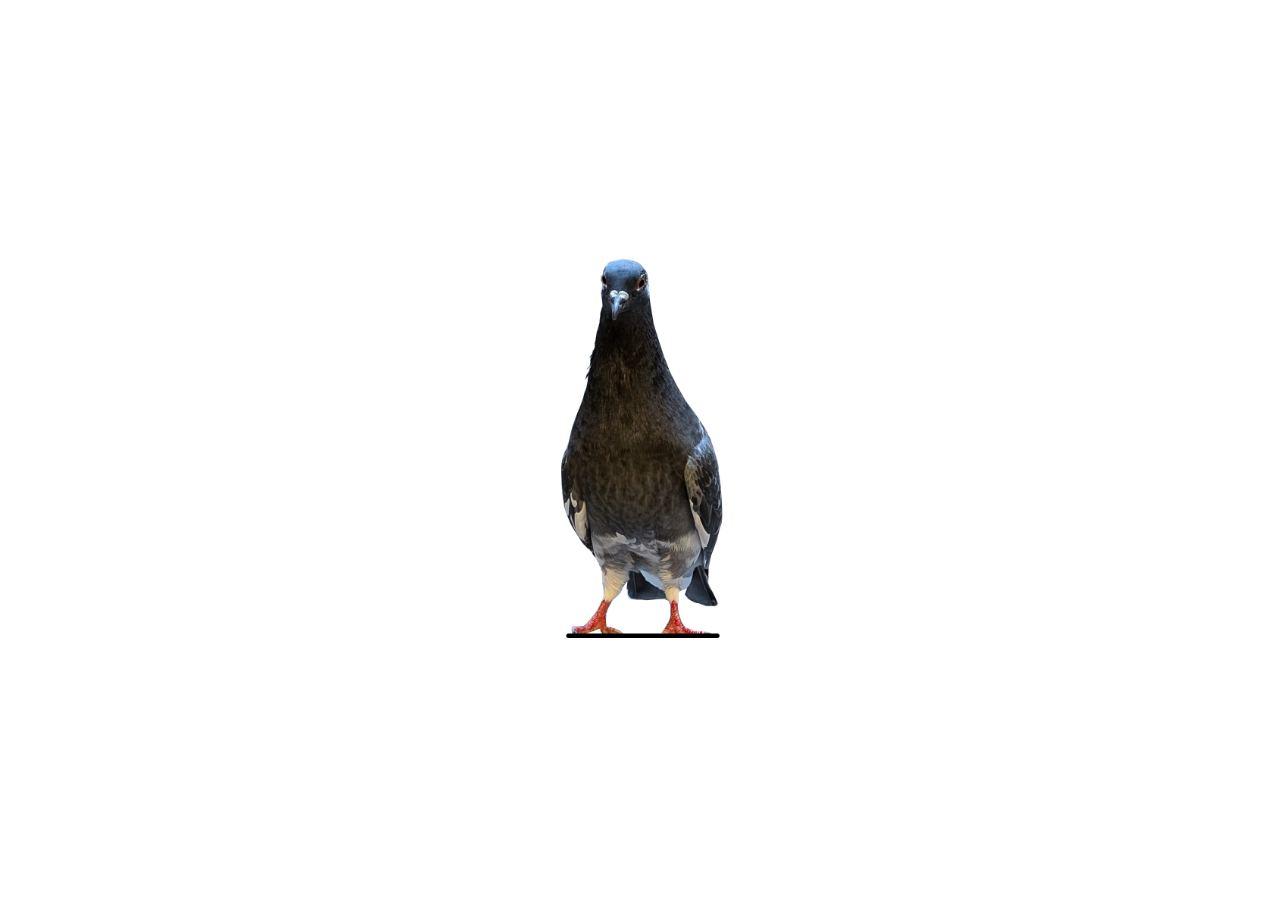
==== index.html @ 164cea1e "111625b" ====
<!doctype html>
<html lang="en">
    <head>
        <meta charset="UTF-8" />
        <meta name="viewport" content="width=device-width, initial-scale=1.0" />
        <title>NY'S FAVORITE BIRD</title>
        <style>
            /* CSS for centering the content */
            body {
                display: flex;
                flex-direction: column;
                justify-content: center;
                align-items: center;
                min-height: 100vh; /* Full screen height */
                margin: 0;
                font-family: sans-serif;
                text-align: center;
            }

            /* Styling for the FIRST image (the one you click) */
            #myImage {
                width: 300px;
                height: auto;
                cursor: pointer; /* Indicates clickability */
                border-radius: 10px;
                transition: transform 0.2s;
            }

            #myImage:hover {
                transform: scale(1.05);
            }

            /* Styling for the SECOND image */
            #secondImage {
                width: 300px; /* Keep the same size for a smooth swap */
                height: auto;
                border-radius: 10px;
                margin-top: 20px; /* Space above the image */
                /* Key: Starts HIDDEN */
                display: none;
            }

            /* Styling for the text box */
            #secretText {
                margin-top: 20px;
                padding: 15px;
                background-color: transparent;
                border: 1px solid #ccc;
                border-radius: 30px;
                /* Key: Starts HIDDEN */
                display: none;
            }
        </style>
    </head>
    <body>
        <img id="myImage" src="assets/larr2.png" alt="Click Me Image" />

        <div id="secretText">
            <h2>HI JESSIE!!!!</h2>
            <p>Did you know one of my parents is from Mexico!!!!</p>
        </div>

        <img
            id="secondImage"
            src="assets/larr1116.png"
            alt="The new image that appears"
        />

        <script>
            // Get all three elements by their IDs
            const image = document.getElementById("myImage");
            const text = document.getElementById("secretText");
            const secondImage = document.getElementById("secondImage");

            // Function to handle the state change (Toggle)
            function toggleState() {
                // Check if the ORIGINAL image is currently visible.
                // If it is, this is the FIRST CLICK, and we need to SWAP.
                if (image.style.display !== "none") {
                    // --- STATE 1: REVEAL / SWAP ---

                    text.style.display = "block"; // SHOW the text
                    secondImage.style.display = "block"; // SHOW the new image
                    image.style.display = "none"; // HIDE the original image
                } else {
                    // --- STATE 2: RESET ---

                    text.style.display = "none"; // HIDE the text
                    secondImage.style.display = "none"; // HIDE the new image
                    image.style.display = "block"; // SHOW the original image
                }
            }

            // Attach the function to the FIRST image's click event
            image.addEventListener("click", toggleState);

            // Attach the SAME function to the SECOND image's click event
            // This allows you to click the new image to reset the page.
            secondImage.addEventListener("click", toggleState);
        </script>
    </body>
</html>
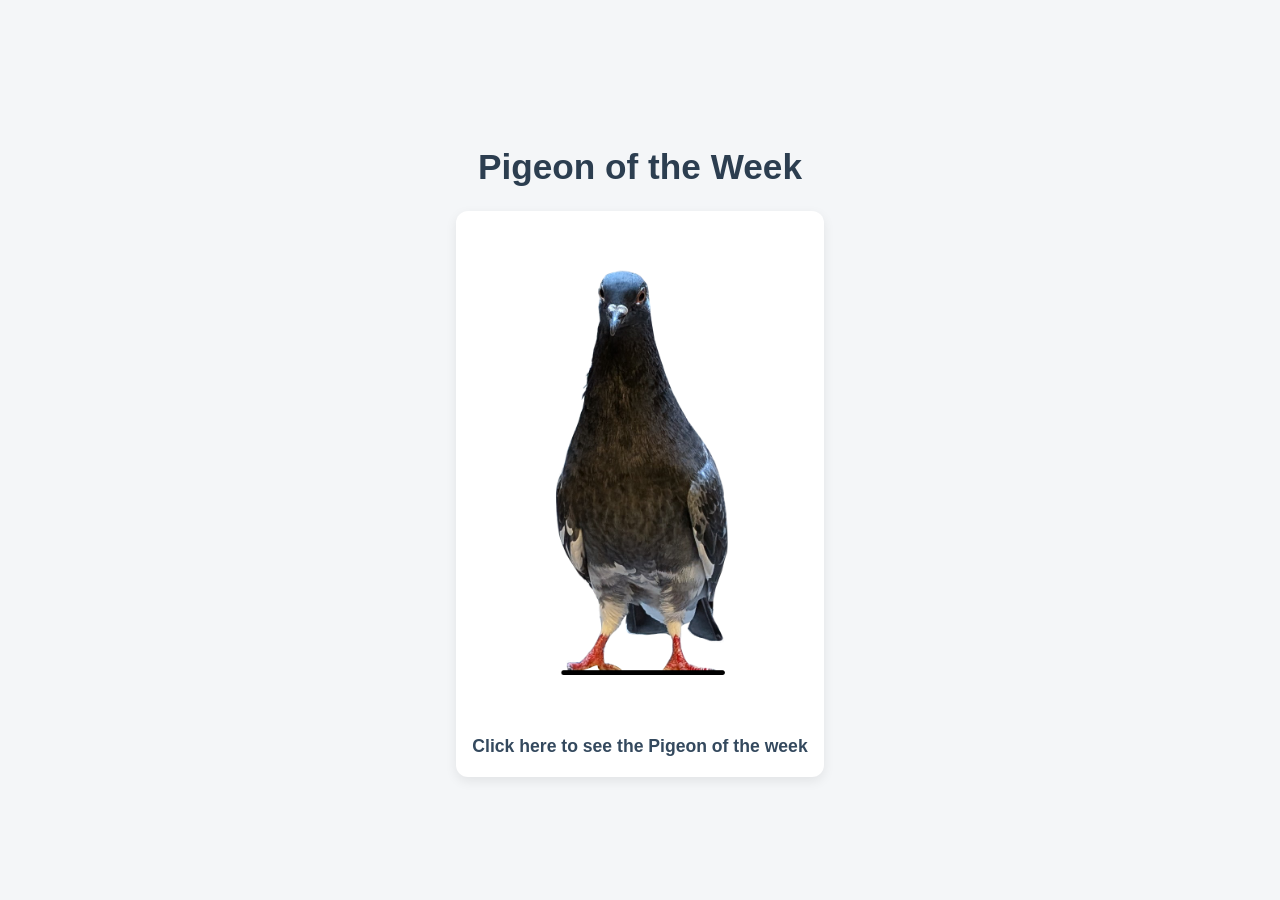
==== commit f159588a: "112516" ====
--- a/index.html
+++ b/index.html
@@ -1,102 +1,22 @@
-<!doctype html>
+<!DOCTYPE html>
 <html lang="en">
-    <head>
-        <meta charset="UTF-8" />
-        <meta name="viewport" content="width=device-width, initial-scale=1.0" />
-        <title>NY'S FAVORITE BIRD</title>
-        <style>
-            /* CSS for centering the content */
-            body {
-                display: flex;
-                flex-direction: column;
-                justify-content: center;
-                align-items: center;
-                min-height: 100vh; /* Full screen height */
-                margin: 0;
-                font-family: sans-serif;
-                text-align: center;
-            }
+<head>
+    <meta charset="UTF-8">
+    <meta name="viewport" content="width=device-width, initial-scale=1.0">
+    <title>Pigeon of the Week</title>
+    <link rel="stylesheet" href="style.css">
+</head>
+<body>
 
-            /* Styling for the FIRST image (the one you click) */
-            #myImage {
-                width: 300px;
-                height: auto;
-                cursor: pointer; /* Indicates clickability */
-                border-radius: 10px;
-                transition: transform 0.2s;
-            }
+    <main class="container">
+        <h1>Pigeon of the Week</h1>
 
-            #myImage:hover {
-                transform: scale(1.05);
-            }
+        <a href="snow.html" class="image-card">
+            <img src="assets/larr2.png" alt="Pigeon of the Week preview" id="mainImage">
+            <p class="caption" id="mainCaption">Click here to see the Pigeon of the week</p>
+        </a>
+    </main>
 
-            /* Styling for the SECOND image */
-            #secondImage {
-                width: 300px; /* Keep the same size for a smooth swap */
-                height: auto;
-                border-radius: 10px;
-                margin-top: 20px; /* Space above the image */
-                /* Key: Starts HIDDEN */
-                display: none;
-            }
-
-            /* Styling for the text box */
-            #secretText {
-                margin-top: 20px;
-                padding: 15px;
-                background-color: transparent;
-                border: 1px solid #ccc;
-                border-radius: 30px;
-                /* Key: Starts HIDDEN */
-                display: none;
-            }
-        </style>
-    </head>
-    <body>
-        <img id="myImage" src="assets/larr2.png" alt="Click Me Image" />
-
-        <div id="secretText">
-            <h2>HI JESSIE!!!!</h2>
-            <p>Did you know one of my parents is from Mexico!!!!</p>
-        </div>
-
-        <img
-            id="secondImage"
-            src="assets/larr1116.png"
-            alt="The new image that appears"
-        />
-
-        <script>
-            // Get all three elements by their IDs
-            const image = document.getElementById("myImage");
-            const text = document.getElementById("secretText");
-            const secondImage = document.getElementById("secondImage");
-
-            // Function to handle the state change (Toggle)
-            function toggleState() {
-                // Check if the ORIGINAL image is currently visible.
-                // If it is, this is the FIRST CLICK, and we need to SWAP.
-                if (image.style.display !== "none") {
-                    // --- STATE 1: REVEAL / SWAP ---
-
-                    text.style.display = "block"; // SHOW the text
-                    secondImage.style.display = "block"; // SHOW the new image
-                    image.style.display = "none"; // HIDE the original image
-                } else {
-                    // --- STATE 2: RESET ---
-
-                    text.style.display = "none"; // HIDE the text
-                    secondImage.style.display = "none"; // HIDE the new image
-                    image.style.display = "block"; // SHOW the original image
-                }
-            }
-
-            // Attach the function to the FIRST image's click event
-            image.addEventListener("click", toggleState);
-
-            // Attach the SAME function to the SECOND image's click event
-            // This allows you to click the new image to reset the page.
-            secondImage.addEventListener("click", toggleState);
-        </script>
-    </body>
-</html>
+    <script src="script.js"></script>
+</body>
+</html>
--- a/style.css
+++ b/style.css
@@ -0,0 +1,81 @@
+/* General Layout & Background */
+body {
+    margin: 0;
+    padding: 0;
+    min-height: 100vh;
+    display: flex;
+    justify-content: center;
+    align-items: center;
+    font-family: sans-serif;
+    background-color: #f4f6f8;
+    text-align: center;
+}
+
+.container {
+    width: 100%;
+    max-width: 900px;
+    padding: 20px;
+    box-sizing: border-box;
+    display: flex;
+    flex-direction: column;
+    align-items: center;
+}
+
+/* Title Styling */
+h1 {
+    color: #2c3e50;
+    margin-bottom: 24px;
+    font-size: 2.2rem;
+}
+
+/* Clickable Image Card */
+.image-card {
+    display: inline-flex;
+    flex-direction: column;
+    align-items: center;
+    justify-content: center;
+    text-decoration: none;
+    color: inherit;
+    max-width: 90vw;
+    transition: transform 0.2s ease, box-shadow 0.2s ease;
+    border-radius: 12px;
+    padding: 16px;
+    box-sizing: border-box;
+    background: #ffffff;
+    box-shadow: 0 4px 12px rgba(0, 0, 0, 0.08);
+}
+
+.image-card:hover {
+    transform: translateY(-4px);
+    box-shadow: 0 8px 20px rgba(0, 0, 0, 0.12);
+}
+
+/* Scales image cleanly to fit within the viewport */
+.image-card img {
+    max-width: 100%;
+    max-height: 55vh;
+    width: auto;
+    height: auto;
+    object-fit: contain;
+    border-radius: 8px;
+    display: block;
+    margin: 0 auto;
+}
+
+/* Captions */
+.caption {
+    margin-top: 14px;
+    margin-bottom: 4px;
+    font-size: 1.1rem;
+    font-weight: 600;
+    color: #34495e;
+    text-align: center;
+}
+
+.caption-sub {
+    font-size: 0.95rem;
+    font-style: italic;
+    color: #7f8c8d;
+    margin-top: 6px;
+    text-align: center;
+}
